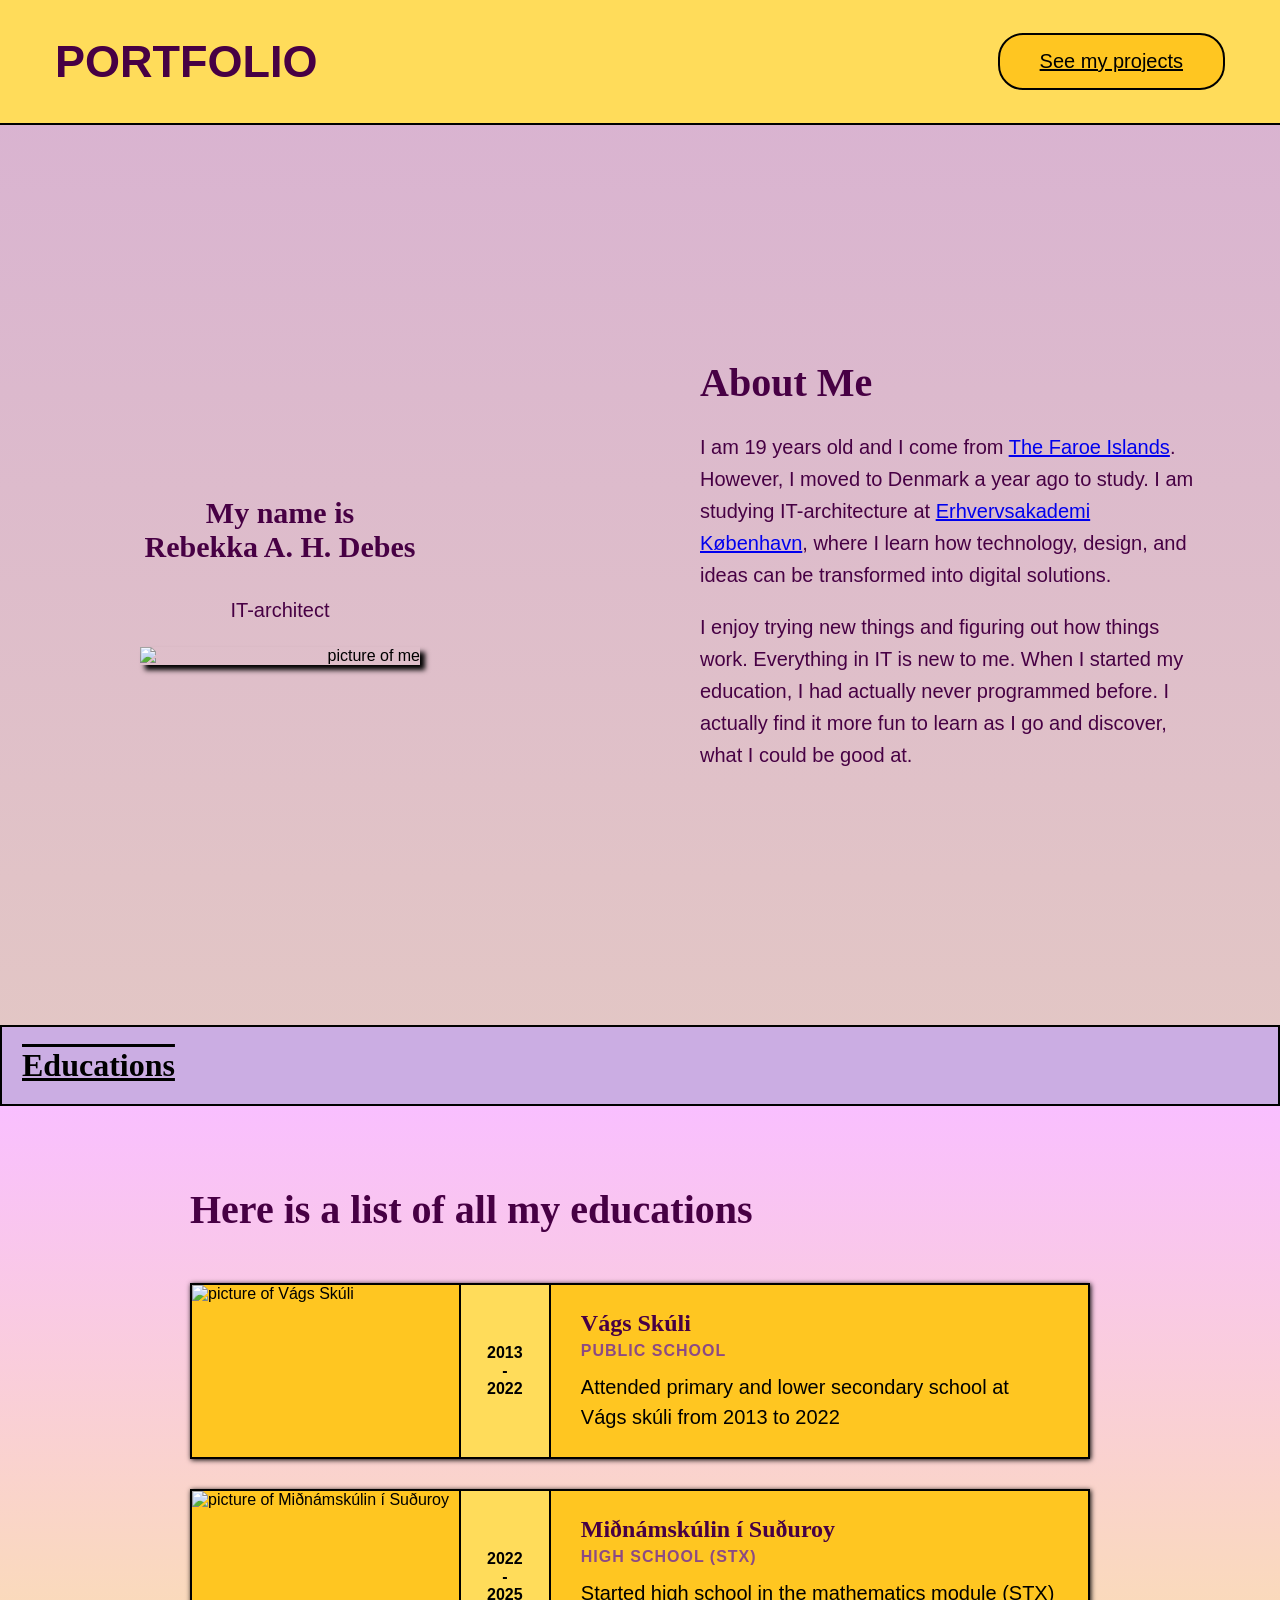
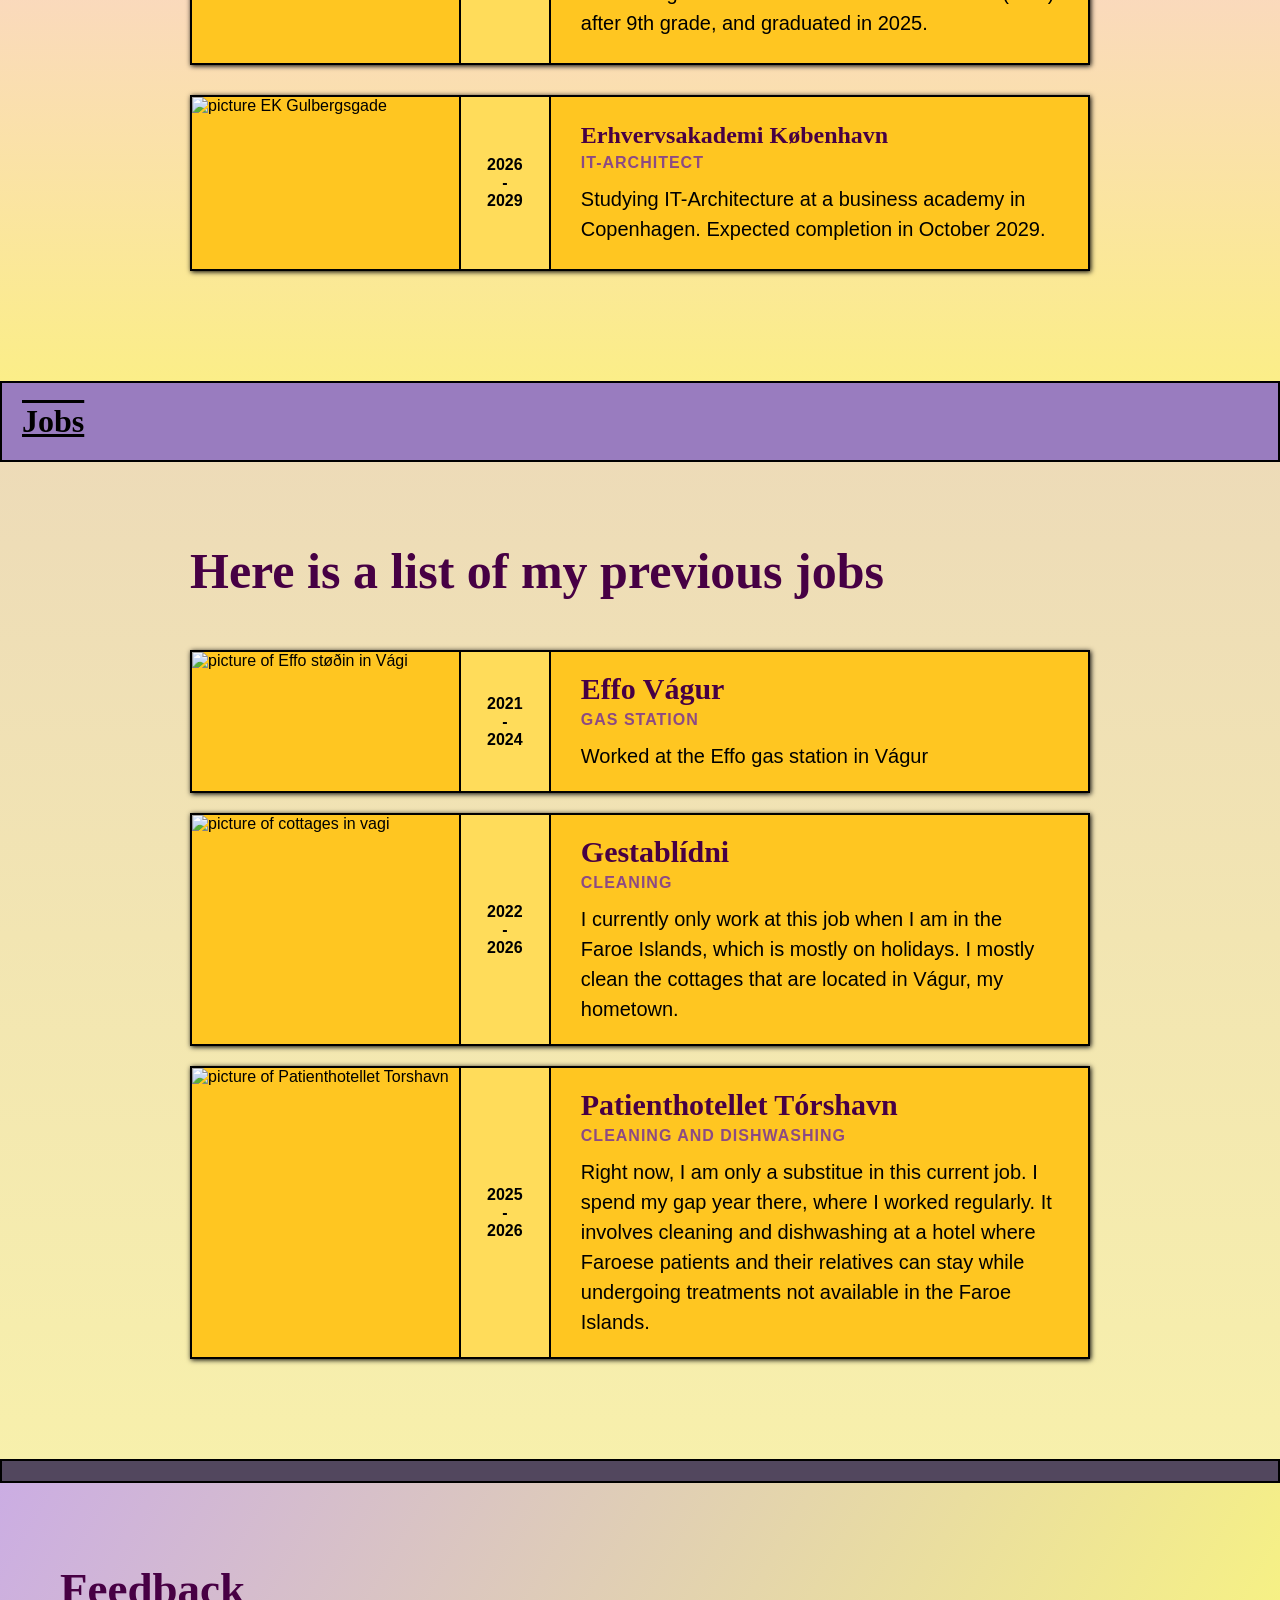
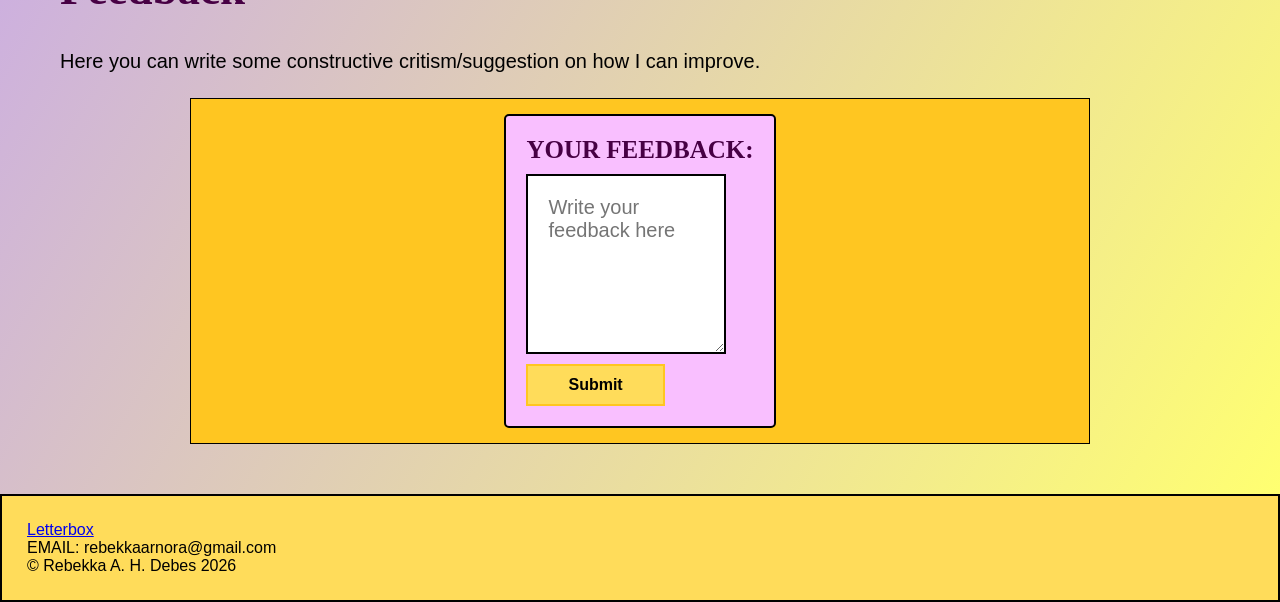
==== index.html @ 708251ab "Add files via upload" ====
<!doctype html>
<html lang="en">
<head>
    <meta charset="UTF-8">
    <meta name="viewport" content="width=device-width, initial-scale=1.0">
    <title>Portfolio - Home</title>
    <link rel="stylesheet" href="style.css">
</head>
<body>
<main>
    <header>
        <nav class="navigation">
            <h1>PORTFOLIO</h1>
            <button class="project-button"><a href="projects.html">See my projects</a></button>
        </nav>
    </header>
    <section class="hero">
        <div class="profile-container">
            <h4>My name is
                <br>Rebekka A. H. Debes</h4>
                <span>IT-architect</span>
            <img id="profile-image" src="img/IMG_5176.jpeg" alt="picture of me">
        </div>
            <div id="about-me">
                <h2>About Me</h2>
                <p>I am 19 years old and I come from <a href="https://visitfaroeislands.com/dk">The Faroe Islands</a>. However, I moved
                to Denmark a year ago to study. I am studying IT-architecture at <a href="https://www.ek.dk">Erhvervsakademi
                    København</a>, where I learn how technology, design, and ideas can be transformed into digital solutions.</p>
                <p>I enjoy trying new things and figuring out how things work. Everything in IT is new to me. When I started my education,
                I had actually never programmed before. I actually find it more fun to learn as I go and discover, what
                I could be good at.</p>
            </div>
    </section>
    <div class="slide1">
        <h1>Educations</h1>
    </div>
    <section class="education">
        <div class="education-container">
            <h2>Here is a list of all my educations</h2>
            <ol id="education-list">
                <li>
                    <div class="education-box">
                        <img src="img/folkeskole.png" alt="picture of Vágs Skúli" class="education-image">
                        <div class="year">
                            2013<br>-<br>2022
                        </div>
                        <div class="education-info">
                            <h2>Vágs Skúli</h2>
                            <span>Public school</span>
                            <p>Attended primary and lower secondary school at Vágs skúli from 2013 to 2022</p>
                        </div>
                    </div>
                </li>
                <li>
                    <div class="education-box">
                        <img src="img/gymnasium.png" alt="picture of Miðnámskúlin í Suðuroy" class="education-image">
                        <div class="year">
                            2022<br>-<br>2025
                        </div>
                        <div class="education-info">
                            <h2>Miðnámskúlin í Suðuroy</h2>
                            <span>High School (STX)</span>
                            <p>Started high school in the mathematics module (STX) after 9th grade, and graduated in 2025.</p>
                        </div>
                    </div>
                </li>
                <li>
                    <div class="education-box">
                        <img src="img/EK - Guldbergsgade.png" alt="picture EK Gulbergsgade" class="education-image">
                        <div class="year">
                            2026<br>-<br>2029
                        </div>
                        <div class="education-info">
                            <h2>Erhvervsakademi København</h2>
                            <span>IT-Architect</span>
                            <p>Studying IT-Architecture at a business academy in Copenhagen. Expected completion in October 2029.</p>
                            </div>
                    </div>
                </li>
            </ol>
        </div>
    </section>
    <div class="slide2">
        <h1>Jobs</h1>
    </div>
    <section class="jobs">
        <div class="jobs-container">
            <h2>Here is a list of my previous jobs</h2>
            <ol id="job-list">
                <li>
                    <div class="job-box">
                        <img src="img/Effo in vagur.png" alt="picture of Effo støðin in Vági" class="job-image">
                        <div class="year">
                            2021<br>-<br>2024
                        </div>
                        <div class="jobs-info">
                            <h2>Effo Vágur</h2>
                            <span>Gas station</span>
                            <p>Worked at the Effo gas station in Vágur</p>
                        </div>
                    </div>
                </li>
                <li>
                    <div class="job-box">
                        <img src="img/Smatturnar in Vagi.png" alt="picture of cottages in vagi" class="job-image">
                        <div class="year">
                            2022<br>-<br>2026
                        </div>
                        <div class="jobs-info">
                            <h2>Gestablídni</h2>
                            <span>Cleaning</span>
                            <p>I currently only work at this job when I am in the Faroe Islands, which is mostly on holidays.
                                I mostly clean the cottages that are located in Vágur, my hometown.</p>
                        </div>
                    </div>
                </li>
                <li>
                    <div class="job-box">
                        <img src="img/Patienthotellet Torshavn.png" alt="picture of Patienthotellet Torshavn" class="job-image">
                        <div class="year">
                            2025<br>-<br>2026
                        </div>
                        <div class="jobs-info">
                            <h2>Patienthotellet Tórshavn</h2>
                            <span>Cleaning and dishwashing</span>
                            <p>Right now, I am only a substitue in this current job. I spend my gap year there, where I worked regularly.
                                It involves cleaning and dishwashing at a hotel where Faroese patients and
                                their relatives can stay while undergoing treatments not available in the Faroe Islands.</p>
                        </div>
                    </div>
                </li>
            </ol>
        </div>
    </section>
    <div class="slide3"></div>
    <section class="feedback">
        <h2>Feedback</h2>
        <p>Here you can write some constructive critism/suggestion on how I can improve.</p>
        <form>
            <div class="feedback-container">
                <label for="feedback-box">Your feedback:</label>
                <!-- "for" og "id" skal have samme navn-->
                <textarea id="feedback-box" name="feedback" placeholder="Write your feedback here"></textarea>
                <input type="submit" name="Send">
            </div>
        </form>
    </section>
    <footer class="contact">
        <div>
            <a href="https://letterboxd.com/arnoraa/films/">Letterbox</a>
            <p>EMAIL: rebekkaarnora@gmail.com</p>
            <p>&copy; Rebekka A. H. Debes 2026</p>
        </div>
    </footer>
</main>
</body>
</html>
---- style.css ----
* {
    margin: 0;
    padding: 0;
    box-sizing: border-box;
}
html {
    scroll-behavior: smooth;
}
body {
    min-height: 100vh;
    background: linear-gradient(#d8b1d2, #ffffa2);
    font-family: arial, sans-serif;
}
.navigation{
    display: flex;
    justify-content: space-between;
    align-items: center;
    width: 100%;
    height: 125px;
    padding: 0 55px;
    gap: 30%;
    background: #ffdc5a;
    border-bottom: 2px solid black;
}
.navigation h1{
    font-size: 45px;
    font-weight: bold;
    text-align: end;
    color: #470044;
}
.project-button{
    display: flex;
    width: auto;
    padding: 15px 40px;
    font-size: 20px;
    flex-shrink: 0;
    border: 2px solid black;
    background-color: #ffc621;
    color: black;
    border-radius: 25px;
}
.project-button:hover{
    transform:rotateX(10deg) translateY(-5px);
}
.project-button a{
    color: black;
    font-family:sans-serif;
}
.hero{
    display: flex;
    align-items: center;
    justify-content: space-between;
    min-height: 100vh;
    gap: 50px;
    padding: 40px 80px;
    box-sizing: border-box;
}
.profile-container{
    display: flex;
    flex-direction: column;
    align-items: center;
    width: 100%;
    max-width: 400px;
    gap: 25px;
}
.profile-container h4{
    display: flex;
    text-align: center;
    font-size: 30px;
    padding: 0;
    margin: 10px;
    font-weight: bold;
    font-family: "Times New Roman", Times, serif;
    color: #470044;
}
.profile-container span{
    display: flex;
    justify-content: center;
    text-align: center;
    font-size: 20px;
    font-family: sans-serif;
    color: #470044;
}
#profile-image{
    display: flex;
    text-align: end;
    width: 280px;
    max-width: 100%;
    height: auto;
    box-shadow: 5px 5px 5px black;
}
#about-me{
    display: flex;
    flex-direction: column;
    max-width: 500px;
    font-size: 27px;
    color: #470044;
}
#about-me h2{
    display: flex;
    font-size: 40px;
    margin: 0 0 25px;
    font-weight: bold;
    text-align: left;
    font-family: "Times New Roman", Times, serif;
}
#about-me p{
    max-width: 500px;
    font-size: 20px;
    margin: 0 0 20px;
    text-align: left;
    line-height: 1.6;
    font-family: arial, sans-serif;
}
.about-me a{
    font-weight: bold;
    color: indigo;
    font-size: 20px;
    font-family: "Times New Roman", Georgia, serif;
}
a:hover{
    transform: translateY(5%);
}
@media screen and (max-width: 700px) {
    .navigation{
        min-height: 90px;
        padding: 15px 25px;
        flex-direction: row;
        align-items: center;
        justify-content: space-between;
        gap: 15px;
    }
    .navigation h1{
        margin: 0;
        font-size: 35px;
        flex-shrink: 1;
    }
    .project-button{
        width: auto;
        padding: 15px 22px;
        font-size: 14px;
        flex-shrink: 0;
    }
    #profile-image{
        flex-direction: column;
        width: 100%;
        height: auto;
        min-width: 0;
    }
    .hero{
        flex-direction: column;
        align-items: center;
        padding: 40px 25px;
        min-height: auto;
        gap: 35px;
        box-sizing: border-box;
    }
    #about-me{
        flex-direction: column;
        width: 100%;
        max-width: 500px;
        box-sizing: border-box;
    }
}
.slide1{
    background: #cbade3;
    width: 100%;
    padding: 20px;
    margin: auto;
    display: flex;
    border: 2px solid black;
}
.slide1 h1{
    color: black;
    font-family: "Times New Roman", Georgia,serif;
    text-decoration: overline underline;
}
.education{
    padding: 80px 60px;
    background: linear-gradient(#f9bfff,#fbee88);
}
.education-container{
    display: flex;
    max-width: 900px;
    margin: 0 auto;
    align-items: flex-start;
    justify-content: start;
    flex-direction: column;
    text-align: start;
}
.education-container h2{
    font-size: 40px;
    margin-bottom: 50px;
    color: #470044;
    font-family: "Times New Roman", Georgia, serif;
}
#education-list{
    list-style: none;
    padding: 0;
    margin: 0;
}
#education-list li{
    margin-bottom: 30px;
}
.education-box {
    display: flex;
    align-items: stretch;
    width: 100%;
    height: 100%;
    background: #ffc621;
    border: 2px solid black;
    box-shadow: 1px 1px 5px black;
    transition: transform 0.2s ease, box-shadow 0.2s ease;
    box-sizing: border-box;
}
.education-image{
    width: 30%;
    max-width: 100%;
    max-height: 100%;
    object-fit: cover;
    background: #ffc621;
    display: block;
    border-right: 2px solid black;
    box-sizing: border-box;
}
.year{
    width: 90px;
    flex-shrink: 0;
    display: flex;
    align-items: center;
    justify-content: center;
    text-align: center;
    background: #ffdc5a;
    color: black;
    font-weight: bold;
    border-right: 2px solid black;
    box-sizing: border-box;
}
.education-info{
    flex: 1;
    padding: 25px 30px;
    min-width: 0;
}
.education-info h2{
    margin: 0 0 5px;
    font-size: 24px;
    color: #470044;
}
.education-info span{
    font-size: 16px;
    font-weight: bold;
    text-transform: uppercase;
    letter-spacing: 1px;
    color: #8c4a84;
}
.education-info p{
    max-width: 500px;
    font-size: 20px;
    font-family: arial, sans-serif;
    margin: 12px 0 0;
    line-height: 1.5;
    color: black;
}
.education-box:hover {
    transform: translate(-3px, -3px);
    box-shadow: 9px 12px 0 #470044;
}
@media screen and (max-width: 600px) {
    .education-box{
        flex-direction: column;
    }
    .education-image{
        min-width: 0;
        width: 100%;
        height: 220px;
        border-right: none;
        border-bottom: 2px solid black;
    }
    .year{
        width: 100%;
        padding: 15px;
        height: auto;
        border-right:none;
        border-bottom: 2px solid black;
    }
    .education-info{
        padding: 20px;
    }
}
.slide2{
    background: #997cbf;
    width: 100%;
    padding: 20px;
    margin: auto;
    display: flex;
    border: 2px solid black;
}
.slide2 h1{
    color: black;
    font-family: "Times New Roman", Georgia, serif;
    text-decoration: overline underline;
}
.jobs{
    padding: 80px 60px;
}
.jobs-container{
    display: flex;
    max-width: 900px;
    margin: 0 auto;
    align-items: flex-start;
    justify-content: start;
    flex-direction: column;
    text-align: start;
}
.jobs-container h1{
    font-size: 50px;
    margin-bottom: 50px;
    font-family: sans-serif;
    color: #470044;
}
.jobs-container h2{
    font-size: 50px;
    margin-bottom: 50px;
    color: #470044;
    font-weight: bold;
    font-family: 'Times New Roman', Georgia, serif;
}
#job-list{
    list-style: none;
    padding: 0;
    margin: 0;
}
#job-list li{
    margin-bottom: 20px;
}
.job-box{
    display: flex;
    align-items: stretch;
    width: 100%;
    height: 100%;
    background: #ffc621;
    border: 2px solid black;
    box-shadow: 1px 1px 5px black;
    transition: transform 0.2s ease, box-shadow 0.2s ease;
    box-sizing: border-box;
}

.job-box:hover{
    transform: translate(-3px, -3px);
    box-shadow: 9px 12px 0 #470044;
}
.job-image{
    width: 30%;
    max-width: 100%;
    max-height: 100%;
    object-fit: cover;
    display: block;
    border-right: 2px solid black;
    box-sizing: border-box;
}
.jobs-info{
    flex: 1;
    padding: 20px 30px;
    min-width: 0;
}
.jobs-info h2{
    margin: 0 0 5px;
    font-size: 30px;
}
.jobs-info span{
    font-size: 16px;
    font-weight: bold;
    text-transform: uppercase;
    letter-spacing: 1px;
    color: #8c4a84;
}
.jobs-info p{
    max-width: 600px;
    font-size: 20px;
    font-family: sans-serif;
    margin: 12px 0 0;
    line-height: 1.5;
    color: black;
}
@media screen and (max-width: 600px) {
    .job-box{
        flex-direction: column;
    }
    .job-image{
        min-width: 0;
        width: 100%;
        height: 250px;
        border-right: none;
        border-bottom: 2px solid black;
    }
    .jobs-info{
        padding: 20px;
    }
}
.slide3{
    display: flex;
    background: #52475e;
    width:100%;
    padding: 10px;
    border: 2px solid black;
}
.feedback{
    background: linear-gradient(120deg, #cbade3,#ffff71);
    padding: 80px 60px 50px;
}
.feedback h2{
    max-width: 900px;
    margin: 0 0 35px;
    font-size: 45px;
    font-weight: bold;
    font-family: 'Times New Roman', Georgia, serif;
    color: #470044;
}
.feedback form{
    display: flex;
    max-width: 900px;
    margin: 0 auto;
    padding: 15px;
    border: 1px solid black;
    background: #ffc621;
    box-sizing: border-box;
}
.feedback p{
    max-width: 900px;
    margin: 0 0 25px;
    font-size: 20px;
    font-family: arial, sans-serif;
    color: black;
    text-align: left;
}
.feedback-container{
    max-width: 900px;
    margin: 0 auto;
    padding: 20px;
    flex-direction: column;
    border: 2px solid black;
    border-radius: 5px;
    background: #f9bfff;
    box-sizing: border-box;
}
.feedback-container label{
    display: block;
    margin-bottom: 10px;
    font-weight: bold;
    font-size: 25px;
    text-transform: uppercase;
    font-family: "Times New Roman", Georgia, serif;
    color: #470044;
}
#feedback-box{
    display: block;
    width: 200px;
    min-height: 180px;
    padding: 20px;
    box-sizing: border-box;
    background: white;
    border: 2px solid black;
    font-family: arial, sans-serif;
    font-size: 20px;
}
.feedback-container input[type="submit"]{
    margin-top: 10px;
    padding: 10px 40px;
    background: #ffdc5a;
    border: 2px solid #ffc621;
    color: black;
    font-weight: bold;
    font-size: 16px;
    cursor: pointer;
}
.feedback-container input[type="submit"]:hover{
    transform: translate(-1px, -3px);
    box-shadow: 5px 5px 0 #470044;
}
@media(max-width: 700px) {
    .feedback-container {
        flex-direction: column;
        text-align: center;
    }
}
.contact{
    display: flex;
    background: #ffdc5a;
    width: 100%;
    padding: 25px;
    border: 2px solid black;
}
#projects{
    min-height: 100vh;
    background: #ffdc5a;
    font-family: Arial, sans-serif;
}
#user-name {
    background: #8c4a84;
    border: 2px solid black;
    padding: 5px;
    text-align: center;
    color: black;
    font-size: 15px;
}
.project-navigation{
    display: flex;
    justify-content: space-between;
    width: 100%;
    padding: 30px;
    background: #470044;
    border: 2px solid black;
}
.project-navigation a{
    align-items: self-end;
    font-weight: bold;
    font-family: "Times New Roman", Times, serif;
    font-size: 35px;
    margin: 0 5px;
    color: #ffc621;
}
.project-navigation h1{
    font-size: 45px;
    font-weight: bold;
    text-align: end;
    color: #ffc621;
}
.project{
    box-sizing: border-box;
    background-color: #8c4a84;
    padding: 0;
    text-align: center;
    font-size: 20px;
    color: black;
    border:2px solid black;
    margin:50px;
    box-shadow: 10px 10px 20px #470044;
}
.project-info p{
    color: black;
    font-size: 30px;
    font-family: Arial, Helvetica, sans-serif;
    margin: 20px;
}
.project-info h2{
    color: #ffc621;
    font-family: arial, sans-serif;
    font-size: 40px;
    margin: 0 14px;
    text-transform: uppercase;
}
.flex-container {
    background: #470044;
    display: flex;
    justify-content: space-evenly;
    flex-direction: row;
    margin: auto;
    padding: 20px;
}
.flex-container2 {
    background: black;
    display: flex;
    justify-content: space-evenly;
    flex-direction: row;
    margin: auto;
    padding: 20px;
}
.flex-item1{
    width: 100%;
    height: 100%;
    margin: 5px;
    padding: 10px;
    background-color: #ffc621;
    transition: width 0.4s;
}
.flex-item1:hover{
    width: 90%;
}
.contacts{
    display: flex;
    background: #8c4a84;
    width: 100%;
    padding: 25px;
    border: 2px solid black;
}
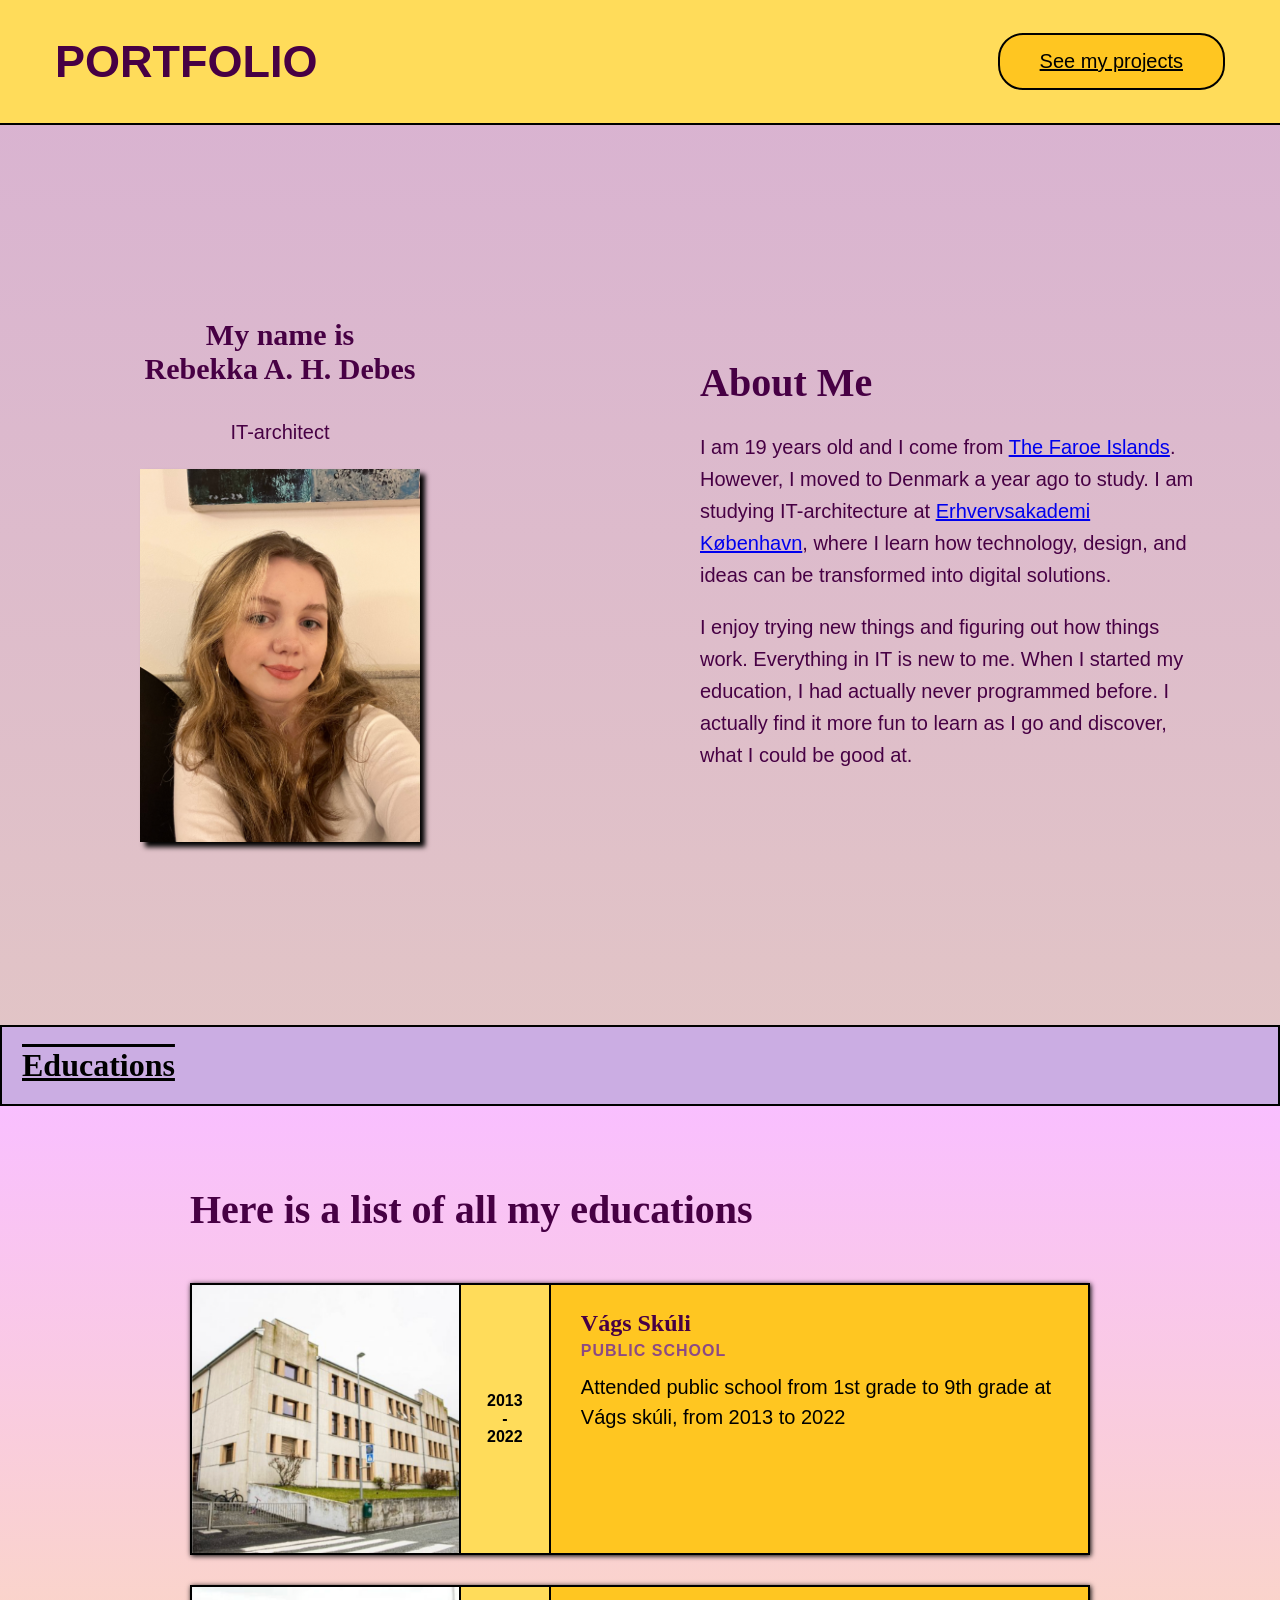
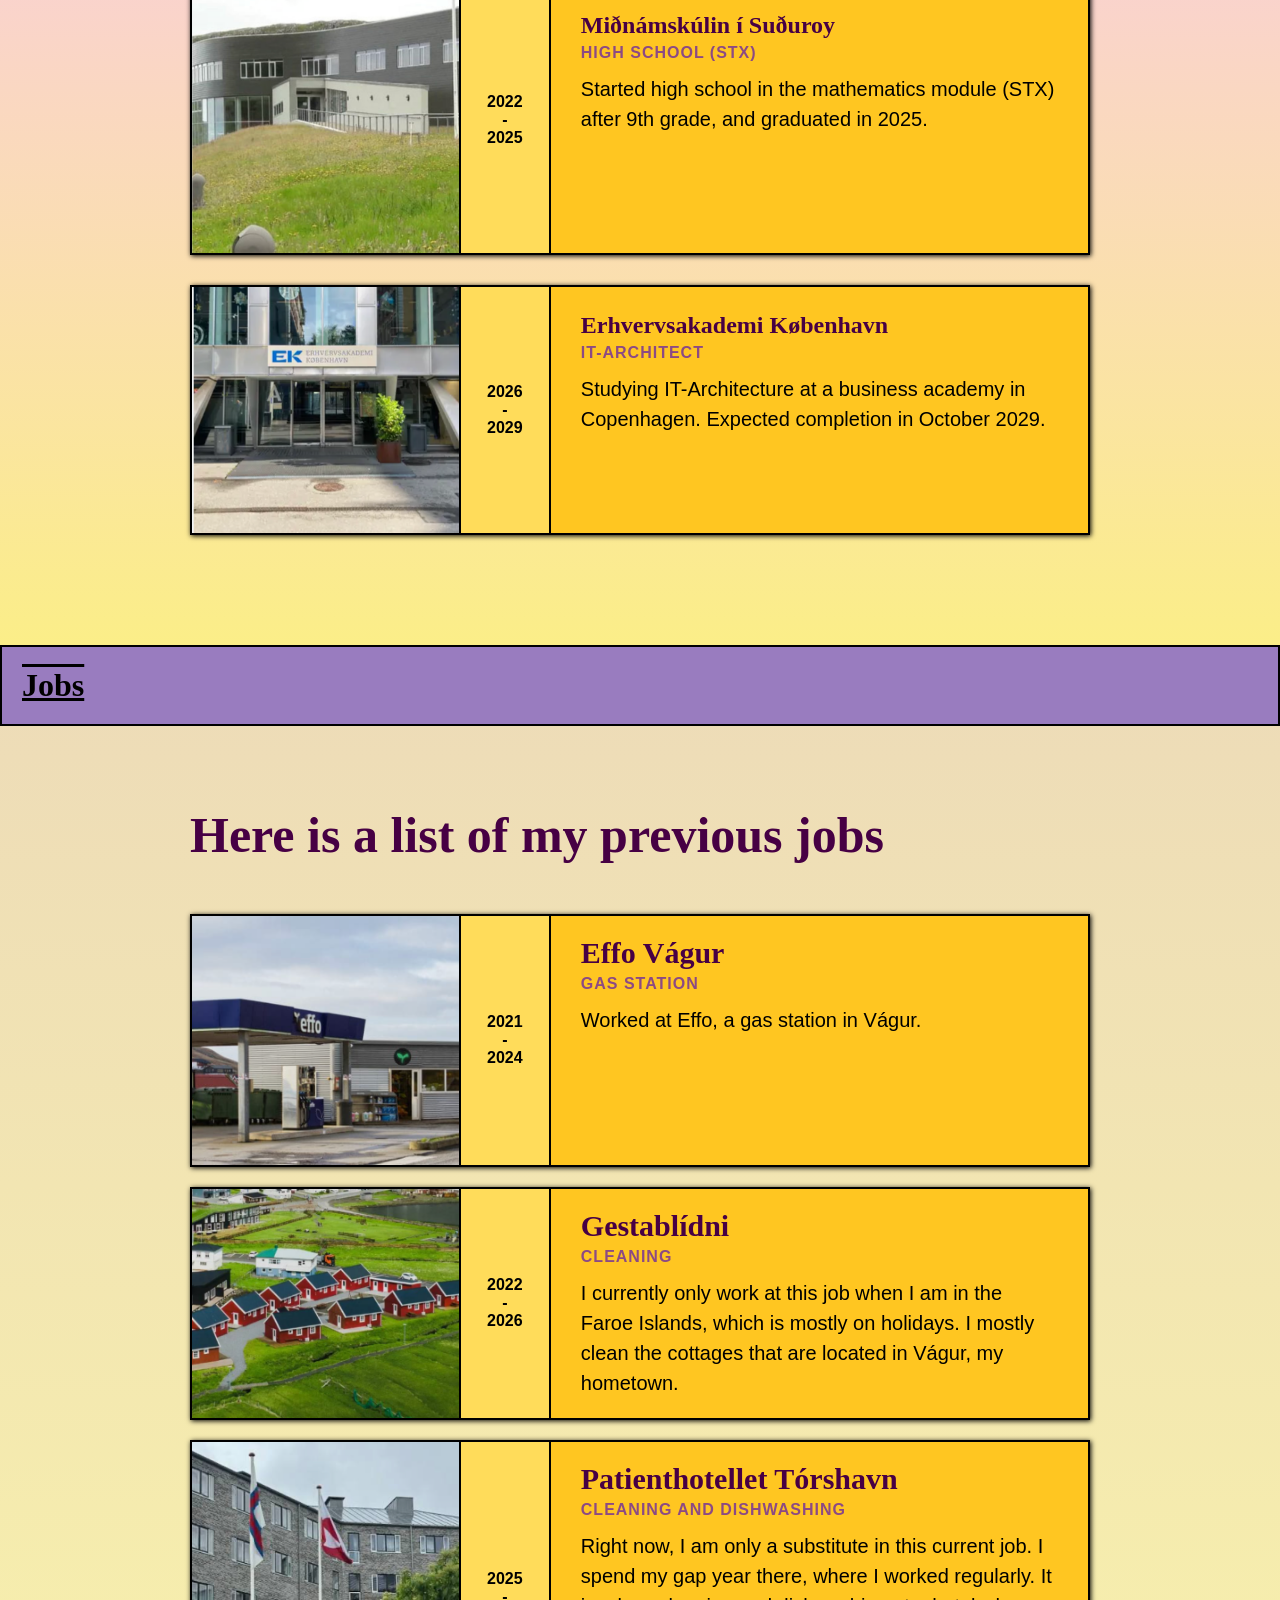
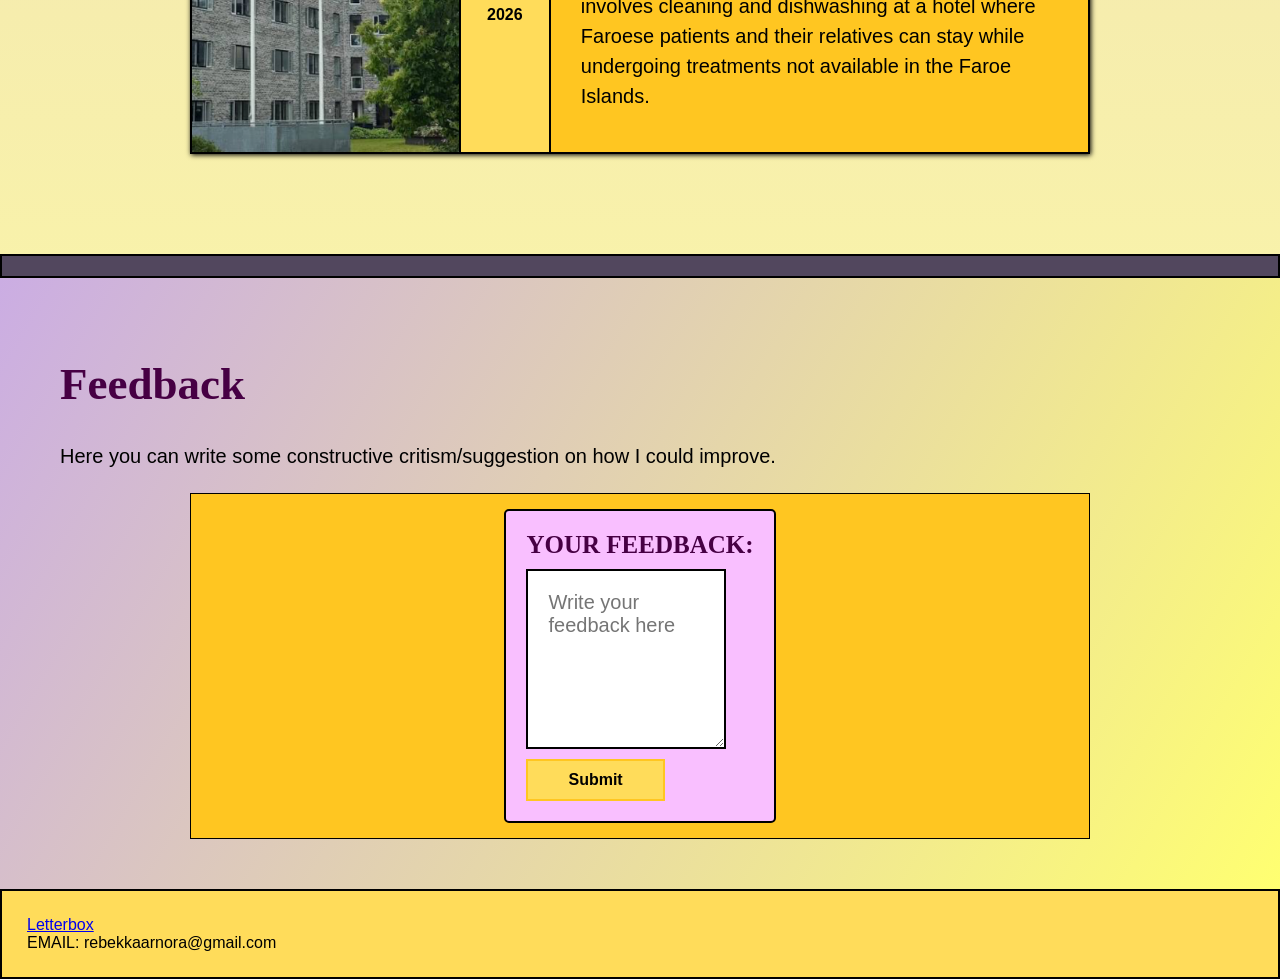
==== commit 22e28b32: "rættelser i grammatik" ====
--- a/index.html
+++ b/index.html
@@ -47,7 +47,7 @@
                         <div class="education-info">
                             <h2>Vágs Skúli</h2>
                             <span>Public school</span>
-                            <p>Attended primary and lower secondary school at Vágs skúli from 2013 to 2022</p>
+                            <p>Attended public school from 1st grade to 9th grade at Vágs skúli, from 2013 to 2022</p>
                         </div>
                     </div>
                 </li>
@@ -66,7 +66,7 @@
                 </li>
                 <li>
                     <div class="education-box">
-                        <img src="img/EK - Guldbergsgade.png" alt="picture EK Gulbergsgade" class="education-image">
+                        <img src="img/EK - Guldbergsgade.png" alt="picture EK Guldbergsgade" class="education-image">
                         <div class="year">
                             2026<br>-<br>2029
                         </div>
@@ -96,7 +96,7 @@
                         <div class="jobs-info">
                             <h2>Effo Vágur</h2>
                             <span>Gas station</span>
-                            <p>Worked at the Effo gas station in Vágur</p>
+                            <p>Worked at Effo, a gas station in Vágur.</p>
                         </div>
                     </div>
                 </li>
@@ -123,7 +123,7 @@
                         <div class="jobs-info">
                             <h2>Patienthotellet Tórshavn</h2>
                             <span>Cleaning and dishwashing</span>
-                            <p>Right now, I am only a substitue in this current job. I spend my gap year there, where I worked regularly.
+                            <p>Right now, I am only a substitute in this current job. I spend my gap year there, where I worked regularly.
                                 It involves cleaning and dishwashing at a hotel where Faroese patients and
                                 their relatives can stay while undergoing treatments not available in the Faroe Islands.</p>
                         </div>
@@ -135,11 +135,10 @@
     <div class="slide3"></div>
     <section class="feedback">
         <h2>Feedback</h2>
-        <p>Here you can write some constructive critism/suggestion on how I can improve.</p>
+        <p>Here you can write some constructive critism/suggestion on how I could improve.</p>
         <form>
             <div class="feedback-container">
                 <label for="feedback-box">Your feedback:</label>
-                <!-- "for" og "id" skal have samme navn-->
                 <textarea id="feedback-box" name="feedback" placeholder="Write your feedback here"></textarea>
                 <input type="submit" name="Send">
             </div>
@@ -149,7 +148,6 @@
         <div>
             <a href="https://letterboxd.com/arnoraa/films/">Letterbox</a>
             <p>EMAIL: rebekkaarnora@gmail.com</p>
-            <p>&copy; Rebekka A. H. Debes 2026</p>
         </div>
     </footer>
 </main>
